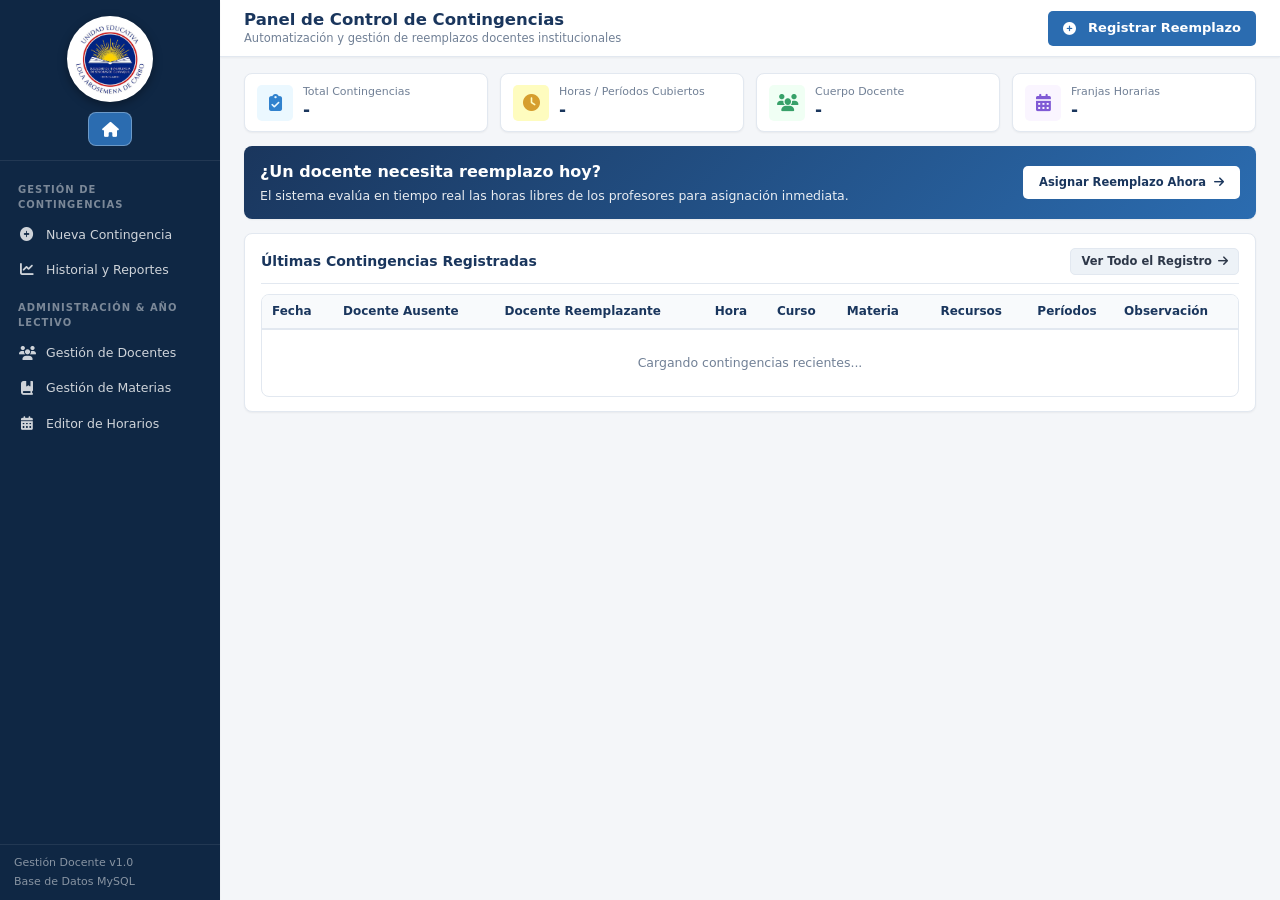
==== frontend/index.html @ 16b6eee7 "Módulo de Gestión de Contingencias docentes" ====
<!DOCTYPE html>
<html lang="es">
<head>
  <meta charset="UTF-8">
  <meta name="viewport" content="width=device-width, initial-scale=1.0">
  <title>Sistema de Contingencias Docentes | SBSG</title>
  <link rel="stylesheet" href="https://cdnjs.cloudflare.com/ajax/libs/font-awesome/6.5.1/css/all.min.css">
  <link rel="stylesheet" href="css/main.css">
  <link rel="stylesheet" href="css/layout.css">
  <link rel="stylesheet" href="css/forms.css">
  <link rel="stylesheet" href="css/tables.css">
</head>
<body>
  <div class="app-wrapper">
    <!-- Sidebar Navigation Centralizado -->
    <aside id="app-sidebar" class="sidebar"></aside>

    <!-- Main Content -->
    <main class="main-content">
      <header class="top-bar">
        <div class="page-title-group">
          <h1>Panel de Control de Contingencias</h1>
          <p>Automatización y gestión de reemplazos docentes institucionales</p>
        </div>
        <div class="top-bar-actions">
          <a href="registro.html" class="btn btn-primary">
            <i class="fa-solid fa-circle-plus" style="margin-right:6px;"></i> Registrar Reemplazo
          </a>
        </div>
      </header>

      <div class="content-container">
        <!-- KPI Metrics Grid -->
        <div class="metrics-grid">
          <div class="stat-card">
            <div class="stat-icon icon-blue"><i class="fa-solid fa-clipboard-check"></i></div>
            <div class="stat-info">
              <span class="stat-label">Total Contingencias</span>
              <span class="stat-value" id="kpi-total-contingencias">-</span>
            </div>
          </div>

          <div class="stat-card">
            <div class="stat-icon icon-gold"><i class="fa-solid fa-clock"></i></div>
            <div class="stat-info">
              <span class="stat-label">Horas / Períodos Cubiertos</span>
              <span class="stat-value" id="kpi-total-horas">-</span>
            </div>
          </div>

          <div class="stat-card">
            <div class="stat-icon icon-green"><i class="fa-solid fa-users"></i></div>
            <div class="stat-info">
              <span class="stat-label">Cuerpo Docente</span>
              <span class="stat-value" id="kpi-total-docentes">-</span>
            </div>
          </div>

          <div class="stat-card">
            <div class="stat-icon icon-purple"><i class="fa-solid fa-calendar-days"></i></div>
            <div class="stat-info">
              <span class="stat-label">Franjas Horarias</span>
              <span class="stat-value" id="kpi-total-franjas">-</span>
            </div>
          </div>
        </div>

        <!-- Quick Action Banner -->
        <div class="card" style="background: linear-gradient(135deg, #1a365d 0%, #2b6cb0 100%); color: #fff; border:none;">
          <div style="display:flex; justify-content:space-between; align-items:center; flex-wrap:wrap; gap:12px;">
            <div>
              <h2 style="font-size:16px; font-weight:700; margin-bottom:4px;">¿Un docente necesita reemplazo hoy?</h2>
              <p style="opacity:0.9; font-size:12.5px;">El sistema evalúa en tiempo real las horas libres de los profesores para asignación inmediata.</p>
            </div>
            <a href="registro.html" class="btn btn-secondary btn-sm" style="background:#fff; color:var(--primary); font-weight:700; border:none; padding:8px 16px; display:inline-flex; align-items:center; gap:8px;">
              <span>Asignar Reemplazo Ahora</span> <i class="fa-solid fa-arrow-right"></i>
            </a>
          </div>
        </div>

        <!-- Recent Contingencies Table -->
        <div class="card">
          <div class="card-header">
            <div class="card-title">Últimas Contingencias Registradas</div>
            <a href="historial.html" class="btn btn-secondary btn-sm" style="display:inline-flex; align-items:center; gap:6px;">
              <span>Ver Todo el Registro</span> <i class="fa-solid fa-arrow-right"></i>
            </a>
          </div>

          <div class="table-responsive">
            <table class="data-table">
              <thead>
                <tr>
                  <th>Fecha</th>
                  <th>Docente Ausente</th>
                  <th>Docente Reemplazante</th>
                  <th>Hora</th>
                  <th>Curso</th>
                  <th>Materia</th>
                  <th style="text-align:center;">Recursos</th>
                  <th style="text-align:center;">Períodos</th>
                  <th>Observación</th>
                </tr>
              </thead>
              <tbody id="recent-contingencias-tbody">
                <tr>
                  <td colspan="9" style="text-align:center; padding: 24px; color: var(--text-muted);">
                    Cargando contingencias recientes...
                  </td>
                </tr>
              </tbody>
            </table>
          </div>
        </div>
      </div>
    </main>
  </div>

  <script src="js/api.js"></script>
  <script src="js/app.js"></script>
  <script>
    document.addEventListener('DOMContentLoaded', async () => {
      try {
        const [status, recientes, reporte] = await Promise.all([
          API.getStatus(),
          API.getContingenciasRecientes(),
          API.getReporte()
        ]);

        document.getElementById('kpi-total-contingencias').textContent = status.totalContingencias || 0;
        document.getElementById('kpi-total-docentes').textContent = status.totalDocentes || 0;
        document.getElementById('kpi-total-franjas').textContent = status.totalFranjasHorarias || 0;
        document.getElementById('kpi-total-horas').textContent = `${Math.round(reporte.totalPeriodos || 0)} h`;

        const tbody = document.getElementById('recent-contingencias-tbody');
        tbody.innerHTML = '';

        if (!recientes || recientes.length === 0) {
          tbody.innerHTML = '<tr><td colspan="10" style="text-align:center; padding:24px;">No hay registros cargados.</td></tr>';
          return;
        }

        recientes.slice(0, 8).forEach(c => {
          const tr = document.createElement('tr');
          const isRecursosSi = c.recursos === 'SI';
          const badgeRecursos = isRecursosSi
            ? '<span class="badge badge-si">SI</span>'
            : '<span class="badge badge-no">NO</span>';

          tr.innerHTML = `
            <td class="col-fecha">${App.formatFechaConDia(c.fecha, c.diaSemana)}</td>
            <td class="col-docente col-docente-ausente">${c.docenteAusenteNombre || '-'}</td>
            <td class="col-docente col-docente-reemplazo">${c.docenteReemplazoNombre || '-'}</td>
            <td class="col-franja"><span class="badge-franja">${c.franjaHorariaEtiqueta || '-'}</span></td>
            <td class="col-curso">${c.cursoNombre || '-'}</td>
            <td class="col-materia">${c.materiaNombre || '-'}</td>
            <td style="text-align:center;">${badgeRecursos}</td>
            <td style="text-align:center; font-weight:700;">${Math.round(c.periodos || 1)} h</td>
            <td class="col-obs">${c.observacion || '-'}</td>
          `;
          tbody.appendChild(tr);
        });

      } catch (err) {
        console.error('Error cargando dashboard:', err);
      }
    });
  </script>
</body>
</html>
---- frontend/css/main.css ----
/* ==========================================================
   SISTEMA DE GESTIÓN DE CONTINGENCIAS SBSG - MAIN CSS (COMPACT)
   ========================================================== */

@import url('https://cdnjs.cloudflare.com/ajax/libs/font-awesome/6.5.1/css/all.min.css');

:root {
  --primary: #1a365d;        /* Azul institucional profundo */
  --primary-light: #2b6cb0;  /* Azul interactivo */
  --primary-dark: #0f2744;   /* Azul oscuro */
  --secondary: #d69e2e;      /* Dorado institucional */
  --secondary-light: #ecc94b;
  --accent: #319795;         /* Verde azulado */
  --accent-light: #e6fffa;
  
  --bg-main: #f4f6f9;        /* Fondo general suave */
  --bg-card: #ffffff;        /* Fondo tarjetas */
  --bg-sidebar: #0f2744;     /* Sidebar */
  --text-primary: #2d3748;   /* Texto principal */
  --text-muted: #718096;     /* Texto secundario */
  --text-light: #ffffff;     /* Texto claro */
  
  --border: #e2e8f0;         /* Bordes */
  --border-focus: #3182ce;
  
  --success: #38a169;
  --success-light: #f0fff4;
  --warning: #dd6b20;
  --warning-light: #fffaf0;
  --danger: #e53e3e;
  --danger-light: #fff5f5;
  --info: #3182ce;
  --info-light: #ebf8ff;

  --shadow-sm: 0 1px 2px rgba(0, 0, 0, 0.05);
  --shadow-md: 0 3px 6px -1px rgba(0, 0, 0, 0.08), 0 2px 4px -1px rgba(0, 0, 0, 0.04);
  --shadow-lg: 0 8px 12px -3px rgba(0, 0, 0, 0.08);
  
  --radius-sm: 5px;
  --radius-md: 8px;
  --radius-lg: 12px;
  --radius-full: 9999px;

  --font-family: system-ui, -apple-system, "Segoe UI", Roboto, Helvetica, Arial, sans-serif;
  --transition: all 0.15s ease-in-out;
}

* {
  margin: 0;
  padding: 0;
  box-sizing: border-box;
}

body {
  font-family: var(--font-family);
  background-color: var(--bg-main);
  color: var(--text-primary);
  line-height: 1.45;
  font-size: 13.5px;
  -webkit-font-smoothing: antialiased;
}

a {
  color: var(--primary-light);
  text-decoration: none;
  transition: var(--transition);
}

a:hover {
  color: var(--primary-dark);
}

/* Toast Notifications */
#toast-container {
  position: fixed;
  top: 16px;
  right: 16px;
  z-index: 9999;
  display: flex;
  flex-direction: column;
  gap: 8px;
}

.toast {
  min-width: 260px;
  max-width: 380px;
  padding: 10px 14px;
  border-radius: var(--radius-md);
  color: #fff;
  box-shadow: var(--shadow-lg);
  font-size: 12.5px;
  font-weight: 500;
  animation: slideIn 0.25s ease-out;
  display: flex;
  align-items: center;
  justify-content: space-between;
}

.toast-success { background-color: var(--success); }
.toast-error { background-color: var(--danger); }
.toast-info { background-color: var(--info); }
.toast-warning { background-color: var(--warning); color: #fff; }

@keyframes slideIn {
  from { transform: translateX(100%); opacity: 0; }
  to { transform: translateX(0); opacity: 1; }
}
---- frontend/css/layout.css ----
/* ==========================================================
   SISTEMA DE GESTIÓN DE CONTINGENCIAS SBSG - LAYOUT CSS (COMPACT & SECTIONED)
   ========================================================== */

.app-wrapper {
  display: flex;
  min-height: 100vh;
}

/* Sidebar Compact & Sectioned */
.sidebar {
  width: 220px;
  background-color: var(--bg-sidebar);
  color: var(--text-light);
  display: flex;
  flex-direction: column;
  flex-shrink: 0;
  box-shadow: var(--shadow-sm);
  position: sticky;
  top: 0;
  height: 100vh;
  z-index: 100;
  overflow-y: auto;
}

.sidebar-header {
  padding: 16px 14px 14px 14px;
  display: flex;
  flex-direction: column;
  align-items: center;
  justify-content: center;
  border-bottom: 1px solid rgba(255, 255, 255, 0.08);
}

.sidebar-logo-wrapper {
  display: flex;
  align-items: center;
  justify-content: center;
  text-decoration: none;
}

.sidebar-logo {
  width: 86px;
  height: 86px;
  border-radius: 50%;
  object-fit: cover;
  background-color: #fff;
  padding: 3px;
  box-shadow: 0 3px 10px rgba(0, 0, 0, 0.35);
  transition: transform 0.2s ease;
}

.sidebar-logo:hover {
  transform: scale(1.05);
}

.sidebar-home-bar {
  display: flex;
  justify-content: center;
  margin-top: 10px;
  width: 100%;
}

.btn-home-icon {
  display: inline-flex;
  align-items: center;
  justify-content: center;
  width: 44px;
  height: 34px;
  border-radius: var(--radius-md);
  background-color: rgba(255, 255, 255, 0.1);
  color: #ffffff;
  font-size: 15px;
  line-height: 1;
  transition: var(--transition);
  text-decoration: none;
  border: 1px solid rgba(255, 255, 255, 0.12);
}

.btn-home-icon:hover {
  background-color: var(--primary-light);
  color: #ffffff;
  transform: translateY(-1px);
}

.btn-home-icon.active {
  background-color: var(--primary-light);
  color: #ffffff;
  border-color: rgba(255, 255, 255, 0.3);
}

.sidebar-nav {
  padding: 10px 8px;
  display: flex;
  flex-direction: column;
  gap: 3px;
  flex-grow: 1;
}

.sidebar-section-title {
  font-size: 10px;
  font-weight: 700;
  color: rgba(255, 255, 255, 0.45);
  text-transform: uppercase;
  letter-spacing: 1px;
  padding: 12px 10px 4px 10px;
}

.nav-item {
  display: flex;
  align-items: center;
  gap: 10px;
  padding: 7px 10px;
  border-radius: var(--radius-sm);
  color: rgba(255, 255, 255, 0.8);
  font-weight: 500;
  font-size: 12.5px;
  transition: var(--transition);
}

.nav-item:hover {
  background-color: rgba(255, 255, 255, 0.1);
  color: #ffffff;
}

.nav-item.active {
  background-color: var(--primary-light);
  color: #ffffff;
  font-weight: 600;
}

.nav-icon {
  font-size: 13.5px;
  width: 18px;
  display: inline-flex;
  align-items: center;
  justify-content: center;
  text-align: center;
  flex-shrink: 0;
}

.sidebar-footer {
  padding: 10px 14px;
  border-top: 1px solid rgba(255, 255, 255, 0.08);
  font-size: 11px;
  color: rgba(255, 255, 255, 0.5);
  display: flex;
  flex-direction: column;
  gap: 3px;
}

/* Main Content Area */
.main-content {
  flex-grow: 1;
  display: flex;
  flex-direction: column;
  min-width: 0;
}

.top-bar {
  background-color: var(--bg-card);
  border-bottom: 1px solid var(--border);
  padding: 10px 24px;
  display: flex;
  align-items: center;
  justify-content: space-between;
  box-shadow: var(--shadow-sm);
  position: sticky;
  top: 0;
  z-index: 90;
}

.page-title-group h1 {
  font-size: 16.5px;
  font-weight: 700;
  color: var(--primary);
  line-height: 1.2;
}

.page-title-group p {
  font-size: 11.5px;
  color: var(--text-muted);
}

.top-bar-actions {
  display: flex;
  align-items: center;
  gap: 8px;
}

.content-container {
  padding: 16px 24px;
  flex-grow: 1;
  max-width: 1440px;
  width: 100%;
  margin: 0 auto;
}

/* Card Components */
.card {
  background-color: var(--bg-card);
  border: 1px solid var(--border);
  border-radius: var(--radius-md);
  box-shadow: var(--shadow-sm);
  padding: 14px 16px;
  margin-bottom: 14px;
}

.card-header {
  display: flex;
  align-items: center;
  justify-content: space-between;
  margin-bottom: 10px;
  padding-bottom: 8px;
  border-bottom: 1px solid var(--border);
}

.card-title {
  font-size: 14px;
  font-weight: 600;
  color: var(--primary);
}

/* Metrics Grid Compact */
.metrics-grid {
  display: grid;
  grid-template-columns: repeat(auto-fit, minmax(170px, 1fr));
  gap: 12px;
  margin-bottom: 14px;
}

.stat-card {
  background-color: var(--bg-card);
  border: 1px solid var(--border);
  border-radius: var(--radius-md);
  padding: 10px 12px;
  box-shadow: var(--shadow-sm);
  display: flex;
  align-items: center;
  gap: 10px;
  transition: var(--transition);
}

.stat-card:hover {
  transform: translateY(-1px);
  box-shadow: var(--shadow-md);
}

.stat-icon {
  width: 36px;
  height: 36px;
  border-radius: var(--radius-sm);
  display: flex;
  align-items: center;
  justify-content: center;
  font-size: 17px;
  flex-shrink: 0;
}

.icon-blue { background-color: #ebf8ff; color: #3182ce; }
.icon-gold { background-color: #fefcbf; color: #d69e2e; }
.icon-green { background-color: #f0fff4; color: #38a169; }
.icon-purple { background-color: #faf5ff; color: #805ad5; }

.stat-info {
  display: flex;
  flex-direction: column;
}

.stat-label {
  font-size: 11px;
  color: var(--text-muted);
  font-weight: 500;
}

.stat-value {
  font-size: 17px;
  font-weight: 700;
  color: var(--primary);
  line-height: 1.2;
}

/* Modal Window */
.modal-backdrop {
  position: fixed;
  top: 0;
  left: 0;
  width: 100%;
  height: 100%;
  background: rgba(0, 0, 0, 0.45);
  display: none;
  align-items: center;
  justify-content: center;
  z-index: 1000;
  backdrop-filter: blur(2px);
}

.modal-content {
  background: #fff;
  border-radius: var(--radius-md);
  max-width: 500px;
  width: 90%;
  box-shadow: var(--shadow-lg);
  overflow: hidden;
  animation: modalFadeIn 0.2s ease-out;
}

.modal-header {
  padding: 12px 16px;
  background: var(--bg-main);
  border-bottom: 1px solid var(--border);
  display: flex;
  justify-content: space-between;
  align-items: center;
}

.modal-title {
  font-size: 14px;
  font-weight: 700;
  color: var(--primary);
}

.modal-body {
  padding: 16px;
}

.modal-footer {
  padding: 10px 16px;
  background: var(--bg-main);
  border-top: 1px solid var(--border);
  display: flex;
  justify-content: flex-end;
  gap: 8px;
}

@keyframes modalFadeIn {
  from { opacity: 0; transform: scale(0.96); }
  to { opacity: 1; transform: scale(1); }
}

/* Interactive Schedule Grid Slot */
.slot-cell {
  cursor: pointer;
  user-select: none;
  transition: var(--transition);
  padding: 6px 4px;
  text-align: center;
  border-radius: var(--radius-sm);
}

.slot-cell:hover {
  filter: brightness(0.95);
}

.slot-cell.is-free {
  background-color: var(--accent-light);
  color: var(--accent);
  font-weight: 700;
  border: 1px solid #b2f5ea;
}

.slot-cell.is-busy {
  background-color: #f7fafc;
  color: #a0aec0;
  border: 1px dashed var(--border);
  font-size: 11px;
}

/* Responsive */
@media (max-width: 900px) {
  .app-wrapper {
    flex-direction: column;
  }
  .sidebar {
    width: 100%;
    height: auto;
    position: relative;
  }
  .content-container {
    padding: 12px;
  }
  .top-bar {
    padding: 10px 14px;
  }
}
---- frontend/css/forms.css ----
/* ==========================================================
   SISTEMA DE GESTIÓN DE CONTINGENCIAS SBSG - FORMS CSS (COMPACT)
   ========================================================== */

.form-grid {
  display: grid;
  grid-template-columns: repeat(auto-fit, minmax(220px, 1fr));
  gap: 12px;
}

.form-group {
  display: flex;
  flex-direction: column;
  gap: 4px;
}

.form-group.full-width {
  grid-column: 1 / -1;
}

.form-label {
  font-size: 12px;
  font-weight: 600;
  color: var(--text-primary);
  display: flex;
  align-items: center;
  gap: 4px;
}

.form-label .required {
  color: var(--danger);
}

.form-control {
  width: 100%;
  padding: 7px 10px;
  font-size: 13px;
  font-family: inherit;
  border: 1px solid var(--border);
  border-radius: var(--radius-sm);
  background-color: #fff;
  color: var(--text-primary);
  transition: var(--transition);
  outline: none;
}

.form-control:focus {
  border-color: var(--border-focus);
  box-shadow: 0 0 0 2px rgba(49, 130, 206, 0.15);
}

.form-control:disabled, .form-control[readonly] {
  background-color: #edf2f7;
  cursor: not-allowed;
}

textarea.form-control {
  min-height: 60px;
  resize: vertical;
}

/* Radio / Toggle Group */
.radio-group {
  display: flex;
  gap: 14px;
  align-items: center;
  margin-top: 2px;
}

.radio-label {
  display: flex;
  align-items: center;
  gap: 6px;
  font-size: 13px;
  font-weight: 500;
  cursor: pointer;
}

/* Buttons Compact */
.btn {
  display: inline-flex;
  align-items: center;
  justify-content: center;
  gap: 6px;
  padding: 7px 14px;
  font-size: 13px;
  font-weight: 600;
  border-radius: var(--radius-sm);
  border: 1px solid transparent;
  cursor: pointer;
  transition: var(--transition);
  text-decoration: none;
}

.btn-primary {
  background-color: var(--primary-light);
  color: #ffffff;
}

.btn-primary:hover {
  background-color: var(--primary);
  box-shadow: var(--shadow-sm);
}

.btn-secondary {
  background-color: #edf2f7;
  color: var(--text-primary);
  border-color: var(--border);
}

.btn-secondary:hover {
  background-color: #e2e8f0;
}

.btn-success {
  background-color: var(--success);
  color: #ffffff;
}

.btn-success:hover {
  background-color: #2f855a;
}

.btn-danger {
  background-color: var(--danger);
  color: #ffffff;
}

.btn-danger:hover {
  background-color: #c53030;
}

.btn-sm {
  padding: 4px 10px;
  font-size: 11.5px;
}

.btn-lg {
  padding: 9px 18px;
  font-size: 13.5px;
}

/* Candidate Replacement Cards List Compact */
.candidates-container {
  margin-top: 12px;
  border: 1px solid var(--border);
  border-radius: var(--radius-md);
  background-color: #f8fafc;
  padding: 12px;
}

.candidates-header {
  display: flex;
  align-items: center;
  justify-content: space-between;
  margin-bottom: 8px;
  font-size: 13px;
  font-weight: 600;
  color: var(--primary);
}

.candidates-list {
  display: flex;
  flex-direction: column;
  gap: 6px;
  max-height: 360px;
  overflow-y: auto;
  padding-right: 4px;
}

/* ==========================================================
   CANDIDATE CARDS & LISTADO MULTI-HORA (SIMETRÍA & CUADRATURA PERFECTA)
   ========================================================== */

/* Tarjetas de Clases (Lado Izquierdo) */
.clase-item-card {
  border: 1.5px solid var(--border);
  border-radius: var(--radius-sm);
  padding: 8px 12px;
  margin-bottom: 6px;
  background-color: #ffffff;
  display: grid;
  grid-template-columns: 20px 110px 1fr 180px;
  align-items: center;
  gap: 10px;
  min-height: 52px;
  box-sizing: border-box;
  transition: var(--transition);
  cursor: pointer;
}

.clase-item-card:hover {
  border-color: #cbd5e1;
  background-color: #f8fafc;
}

.clase-item-card.is-active {
  border-color: var(--primary-light) !important;
  background-color: #eff6ff !important;
  box-shadow: 0 0 0 2px rgba(43, 108, 176, 0.25);
}

.clase-item-card.is-assigned {
  border-left: 4px solid var(--success) !important;
}

.clase-item-card.is-unassigned {
  border-left: 4px solid var(--warning) !important;
}

.clase-item-card.is-unchecked {
  opacity: 0.45;
  background-color: #f8fafc;
  border-left: 4px solid #cbd5e1 !important;
}

.clase-chk-col {
  display: flex;
  align-items: center;
  justify-content: center;
}

.clase-time-box {
  background-color: #f1f5f9;
  border: 1px solid #e2e8f0;
  border-radius: var(--radius-sm);
  padding: 3px 6px;
  text-align: center;
  display: flex;
  flex-direction: column;
  justify-content: center;
  width: 110px;
  box-sizing: border-box;
}

.clase-time-num {
  font-weight: 800;
  font-size: 11px;
  color: var(--primary);
  white-space: nowrap;
}

.clase-time-hour {
  font-size: 10px;
  color: var(--text-muted);
  white-space: nowrap;
}

.clase-details {
  display: flex;
  flex-direction: column;
  gap: 2px;
  min-width: 0;
  overflow: hidden;
}

.clase-materia-title {
  font-size: 12.5px;
  font-weight: 700;
  color: var(--primary);
  white-space: nowrap;
  overflow: hidden;
  text-overflow: ellipsis;
}

.clase-curso-sub {
  font-size: 11px;
  color: var(--text-muted);
  display: flex;
  align-items: center;
  gap: 5px;
  white-space: nowrap;
  overflow: hidden;
}

.clase-right-action {
  display: flex;
  align-items: center;
  justify-content: flex-end;
  min-width: 180px;
}

.reemplazo-assigned-tag {
  background-color: #f0fdf4;
  border: 1px solid #bbf7d0;
  color: #166534;
  padding: 4px 8px;
  border-radius: var(--radius-sm);
  font-size: 11.5px;
  font-weight: 700;
  display: inline-flex;
  align-items: center;
  justify-content: space-between;
  gap: 6px;
  width: 100%;
  box-sizing: border-box;
}

.reemplazo-assigned-name {
  white-space: nowrap;
  overflow: hidden;
  text-overflow: ellipsis;
  flex-grow: 1;
}

.reemplazo-pending-tag {
  background-color: #fffbeb;
  border: 1px dashed #fcd34d;
  color: #b45309;
  padding: 4px 8px;
  border-radius: var(--radius-sm);
  font-size: 11.5px;
  font-weight: 600;
  display: inline-flex;
  align-items: center;
  justify-content: center;
  gap: 6px;
  width: 100%;
  box-sizing: border-box;
}

/* Tarjetas de Docentes Candidatos (Lado Derecho) */
.candidate-card {
  border: 1.5px solid var(--border);
  border-radius: var(--radius-sm);
  padding: 8px 12px;
  margin-bottom: 6px;
  background-color: #ffffff;
  display: grid;
  grid-template-columns: 1fr 88px;
  align-items: center;
  gap: 8px;
  min-height: 52px;
  box-sizing: border-box;
  transition: var(--transition);
  cursor: pointer;
}

.candidate-card:hover {
  border-color: var(--primary-light);
  box-shadow: var(--shadow-sm);
}

.candidate-card.selected {
  border-color: var(--primary-light);
  background-color: #eff6ff;
  box-shadow: 0 0 0 1.5px var(--primary-light);
}

.candidate-card.disabled {
  opacity: 0.5;
  background-color: #edf2f7;
  cursor: not-allowed;
}

.candidate-main {
  display: flex;
  flex-direction: column;
  gap: 3px;
  min-width: 0;
  overflow: hidden;
}

.candidate-name {
  font-size: 12px;
  font-weight: 700;
  color: var(--text-primary);
  white-space: nowrap;
  overflow: hidden;
  text-overflow: ellipsis;
}

.candidate-badge-group {
  display: flex;
  align-items: center;
  gap: 4px;
  flex-wrap: nowrap;
  overflow: hidden;
}

.badge {
  display: inline-flex;
  align-items: center;
  padding: 1.5px 6px;
  border-radius: var(--radius-full);
  font-size: 9.5px;
  font-weight: 600;
  white-space: nowrap;
}

.badge-available {
  background-color: var(--success-light);
  color: var(--success);
  border: 1px solid #c6f6d5;
}

.badge-busy {
  background-color: var(--danger-light);
  color: var(--danger);
  border: 1px solid #fed7d7;
}

.badge-class {
  background-color: #edf2f7;
  color: var(--text-muted);
  border: 1px solid var(--border);
}

.badge-workload {
  background-color: #fefcbf;
  color: #b7791f;
  font-size: 9.5px;
}

.btn-select-candidate {
  padding: 5px 8px;
  font-size: 11.5px;
  font-weight: 600;
  border-radius: var(--radius-sm);
  background-color: var(--primary-light);
  color: #fff;
  border: none;
  cursor: pointer;
  transition: var(--transition);
  width: 100%;
  text-align: center;
  white-space: nowrap;
}

.btn-select-candidate:hover {
  background-color: var(--primary);
}

.candidate-card.selected .btn-select-candidate {
  background-color: var(--success);
}
---- frontend/css/tables.css ----
/* ==========================================================
   SISTEMA DE GESTIÓN DE CONTINGENCIAS SBSG - TABLES CSS (COMPACT)
   ========================================================== */

.table-responsive {
  width: 100%;
  overflow-x: auto;
  border-radius: var(--radius-md);
  border: 1px solid var(--border);
  background-color: #fff;
}

.data-table {
  width: 100%;
  border-collapse: collapse;
  text-align: left;
  font-size: 12.5px;
}

.data-table th {
  background-color: #f8fafc;
  color: var(--primary);
  font-weight: 700;
  padding: 8px 10px;
  border-bottom: 2px solid var(--border);
  white-space: nowrap;
  font-size: 12px;
}

.data-table td {
  padding: 8px 10px;
  border-bottom: 1px solid var(--border);
  color: var(--text-primary);
  vertical-align: middle;
}

.data-table tbody tr:hover {
  background-color: #f7fafc;
}

.data-table tbody tr:last-child td {
  border-bottom: none;
}

/* Specific Column Styles for Standard 2-Line Teacher Names and Crisp Time Slots */
.col-fecha {
  white-space: nowrap;
  min-width: 95px;
}

.col-docente {
  min-width: 170px;
  max-width: 220px;
  font-size: 12px;
  line-height: 1.3;
  font-weight: 600;
  word-break: normal;
}

.col-docente-ausente {
  color: var(--danger);
}

.col-docente-reemplazo {
  color: var(--success);
}

.col-franja {
  text-align: center;
  white-space: nowrap;
  min-width: 110px;
}

.badge-franja {
  display: inline-block;
  padding: 3px 8px;
  border-radius: var(--radius-sm);
  background-color: #edf2f7;
  color: var(--primary);
  border: 1px solid #e2e8f0;
  font-size: 11.5px;
  font-weight: 600;
  letter-spacing: 0.2px;
  white-space: nowrap;
  line-height: 1.2;
}

.col-curso {
  white-space: nowrap;
  font-size: 12px;
}

.col-materia {
  min-width: 130px;
  max-width: 180px;
  font-size: 12px;
  line-height: 1.25;
}

.col-obs {
  max-width: 220px;
  font-size: 11.5px;
  color: var(--text-primary);
  line-height: 1.25;
}

/* Filter Bar Compact */
.filter-bar {
  display: flex;
  flex-wrap: wrap;
  gap: 10px;
  align-items: flex-end;
  margin-bottom: 14px;
  background-color: #f8fafc;
  padding: 10px 14px;
  border-radius: var(--radius-md);
  border: 1px solid var(--border);
}

.filter-item {
  display: flex;
  flex-direction: column;
  gap: 3px;
  min-width: 140px;
  flex-grow: 1;
}

.filter-item label {
  font-size: 11px;
  font-weight: 600;
  color: var(--text-muted);
}

/* Pagination Compact */
.pagination-container {
  display: flex;
  align-items: center;
  justify-content: space-between;
  padding: 10px 14px;
  border-top: 1px solid var(--border);
  background-color: #fff;
}

.pagination-info {
  font-size: 12px;
  color: var(--text-muted);
}

.pagination-buttons {
  display: flex;
  gap: 4px;
}

.page-btn {
  padding: 4px 10px;
  font-size: 12px;
  border: 1px solid var(--border);
  background-color: #fff;
  border-radius: var(--radius-sm);
  cursor: pointer;
  transition: var(--transition);
}

.page-btn:hover:not(:disabled) {
  background-color: #edf2f7;
  border-color: #cbd5e0;
}

.page-btn.active {
  background-color: var(--primary-light);
  color: #fff;
  border-color: var(--primary-light);
}

.page-btn:disabled {
  opacity: 0.5;
  cursor: not-allowed;
}

/* Table Badges Compact */
.badge-si {
  background-color: var(--success-light);
  color: var(--success);
  font-weight: 700;
}

.badge-no {
  background-color: #edf2f7;
  color: var(--text-muted);
  font-weight: 600;
}

.badge-periodos {
  background-color: #ebf8ff;
  color: #2b6cb0;
  font-weight: 700;
}

/* Action Icons */
.btn-icon {
  background: none;
  border: none;
  font-size: 14px;
  cursor: pointer;
  padding: 4px;
  border-radius: var(--radius-sm);
  transition: var(--transition);
  color: var(--text-muted);
}

.btn-icon:hover {
  color: var(--danger);
  background-color: var(--danger-light);
}

/* Schedule Matrix Table & Cells - Equal Size and Alignment */
.schedule-matrix-table {
  table-layout: fixed;
  width: 100%;
  min-width: 820px;
}

.schedule-matrix-table th,
.schedule-matrix-table td {
  padding: 4px;
  vertical-align: middle;
  box-sizing: border-box;
}

.schedule-matrix-table th:first-child,
.schedule-matrix-table td:first-child {
  width: 135px;
  min-width: 135px;
  max-width: 135px;
  text-align: center;
}

.schedule-matrix-table th:not(:first-child),
.schedule-matrix-table td:not(:first-child) {
  width: calc((100% - 135px) / 5);
  min-width: 125px;
}

.badge-franja-card {
  display: flex;
  flex-direction: column;
  align-items: center;
  justify-content: center;
  padding: 6px 4px;
  height: 68px;
  background-color: #f1f5f9;
  border: 1.5px solid #cbd5e1;
  border-radius: 6px;
  box-sizing: border-box;
  width: 100%;
}

.franja-hora-num {
  font-weight: 700;
  font-size: 11.5px;
  color: var(--primary);
  margin-bottom: 2px;
}

.franja-hora-time {
  font-size: 10.5px;
  color: #64748b;
  font-weight: 600;
}

.slot-cell {
  display: flex;
  flex-direction: column;
  align-items: center;
  justify-content: space-between;
  padding: 6px 8px;
  height: 68px;
  min-height: 68px;
  max-height: 68px;
  box-sizing: border-box;
  border-radius: 6px;
  cursor: pointer;
  transition: all 0.15s ease;
  font-size: 11.5px;
  text-align: center;
  line-height: 1.2;
  overflow: hidden;
  width: 100%;
}

.slot-cell:hover {
  transform: translateY(-1px);
  box-shadow: 0 2px 6px rgba(0,0,0,0.12);
  filter: brightness(0.97);
}

.slot-cell.is-free {
  background-color: #f0fdf4;
  border: 1.5px solid #86efac;
  color: #166534;
}

.slot-cell.is-class {
  background-color: #eff6ff;
  border: 1.5px solid #93c5fd;
  color: #1e40af;
}

.slot-cell.is-busy {
  background-color: #f8fafc;
  border: 1.5px solid #cbd5e1;
  color: #475569;
}

.slot-header-content {
  display: flex;
  flex-direction: column;
  align-items: center;
  justify-content: center;
  flex: 1;
  width: 100%;
  overflow: hidden;
  padding: 1px 0;
}

.slot-title {
  font-weight: 700;
  font-size: 11px;
  line-height: 1.15;
  text-align: center;
  max-width: 100%;
  display: -webkit-box;
  -webkit-line-clamp: 2;
  -webkit-box-orient: vertical;
  overflow: hidden;
  word-break: normal;
  overflow-wrap: break-word;
}

.slot-sub {
  font-size: 10.5px;
  color: #475569;
  white-space: nowrap;
  overflow: hidden;
  text-overflow: ellipsis;
  max-width: 100%;
  margin-top: 1px;
}

.slot-badge-free,
.slot-badge-class {
  display: inline-block;
  font-size: 9.5px;
  font-weight: 700;
  padding: 2px 7px;
  border-radius: 4px;
  white-space: nowrap;
  letter-spacing: 0.3px;
  margin-top: auto;
}

.slot-badge-free {
  background: #16a34a;
  color: #fff;
}

.slot-badge-class {
  background: #2563eb;
  color: #fff;
}
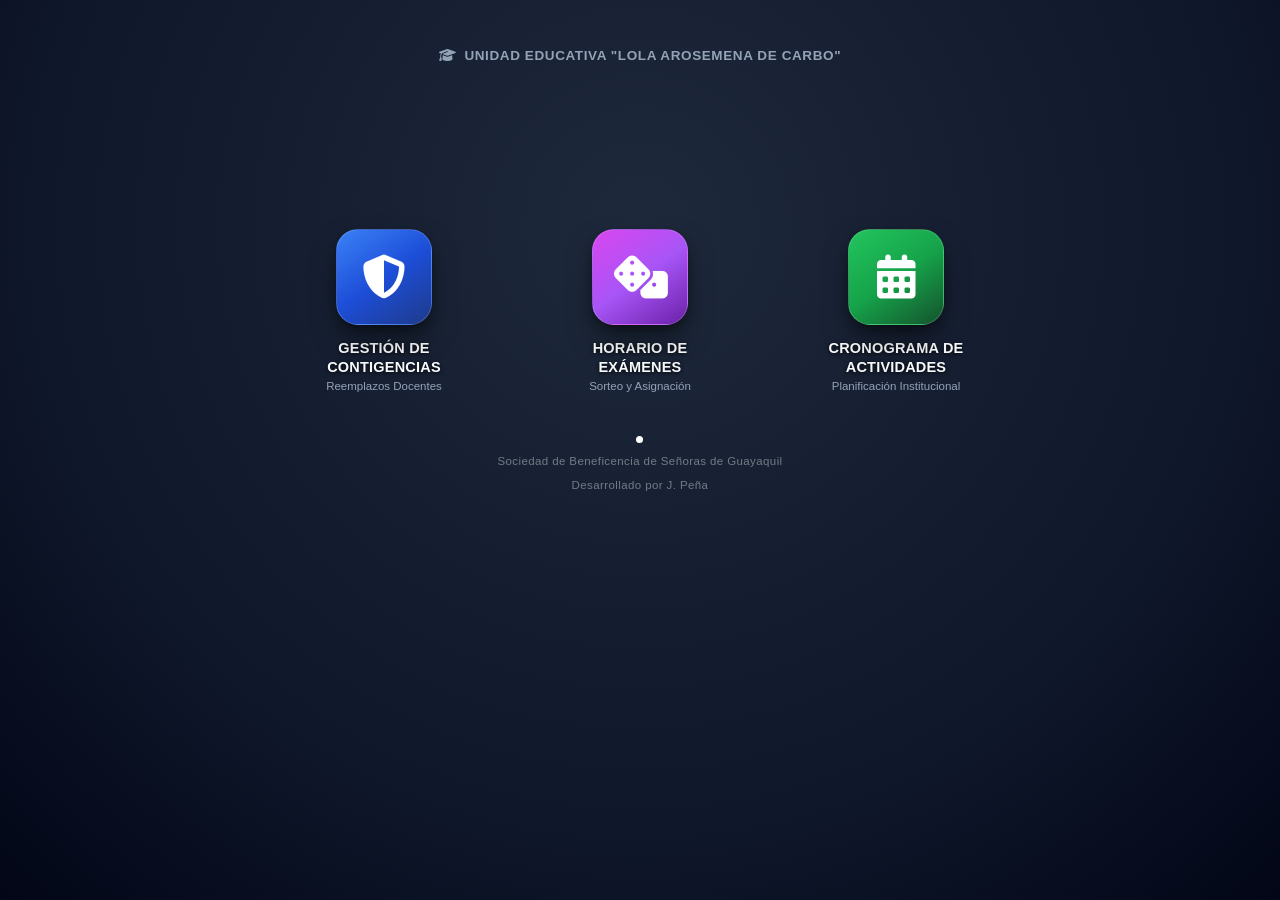
==== commit 24c449cf: "En esta version se actualizó el index y se inició con el desarrollo de la segunda app (Gestión de ho" ====
--- a/frontend/index.html
+++ b/frontend/index.html
@@ -3,166 +3,307 @@
 <head>
   <meta charset="UTF-8">
   <meta name="viewport" content="width=device-width, initial-scale=1.0">
-  <title>Sistema de Contingencias Docentes | SBSG</title>
+  <title>Panel de Aplicaciones | SBSG</title>
   <link rel="stylesheet" href="https://cdnjs.cloudflare.com/ajax/libs/font-awesome/6.5.1/css/all.min.css">
-  <link rel="stylesheet" href="css/main.css">
-  <link rel="stylesheet" href="css/layout.css">
-  <link rel="stylesheet" href="css/forms.css">
-  <link rel="stylesheet" href="css/tables.css">
+  <style>
+    * {
+      box-sizing: border-box;
+      margin: 0;
+      padding: 0;
+      font-family: -apple-system, BlinkMacSystemFont, "Segoe UI", Roboto, Helvetica, Arial, sans-serif;
+    }
+
+    body {
+      min-height: 100vh;
+      width: 100vw;
+      overflow-x: hidden;
+      background: radial-gradient(circle at 50% 25%, #1e293b 0%, #0f172a 65%, #020617 100%);
+      background-size: cover;
+      background-position: center;
+      display: flex;
+      flex-direction: column;
+      align-items: center;
+      justify-content: space-between;
+      padding: 36px 20px 28px 20px;
+      color: #ffffff;
+      user-select: none;
+    }
+
+    /* Top Search Bar & Title */
+    .top-search-section {
+      width: 100%;
+      display: flex;
+      flex-direction: column;
+      align-items: center;
+      gap: 14px;
+      margin-top: 12px;
+    }
+
+    .school-title-badge {
+      display: inline-flex;
+      align-items: center;
+      gap: 8px;
+      font-size: 13.5px;
+      font-weight: 600;
+      color: #94a3b8;
+      letter-spacing: 0.6px;
+      text-transform: uppercase;
+    }
+
+    .search-box-wrapper {
+      position: relative;
+      width: 100%;
+      max-width: 320px;
+    }
+
+    .search-box-wrapper i {
+      position: absolute;
+      left: 14px;
+      top: 50%;
+      transform: translateY(-50%);
+      color: rgba(255, 255, 255, 0.45);
+      font-size: 13px;
+      pointer-events: none;
+    }
+
+    .search-input {
+      width: 100%;
+      padding: 8px 14px 8px 36px;
+      background: rgba(255, 255, 255, 0.12);
+      border: 1px solid rgba(255, 255, 255, 0.18);
+      border-radius: 20px;
+      color: #ffffff;
+      font-size: 13.5px;
+      outline: none;
+      backdrop-filter: blur(16px);
+      transition: all 0.2s ease;
+      text-align: left;
+    }
+
+    .search-input::placeholder {
+      color: rgba(255, 255, 255, 0.5);
+    }
+
+    .search-input:focus {
+      background: rgba(255, 255, 255, 0.2);
+      border-color: rgba(255, 255, 255, 0.45);
+      box-shadow: 0 0 0 3px rgba(255, 255, 255, 0.1);
+    }
+
+    /* Launchpad App Grid - 3 Apps */
+    .launchpad-container {
+      width: 100%;
+      max-width: 800px;
+      display: flex;
+      align-items: center;
+      justify-content: center;
+      margin: auto 0;
+      padding: 30px 0;
+    }
+
+    .apps-grid {
+      display: grid;
+      grid-template-columns: repeat(3, 1fr);
+      gap: 56px 48px;
+      width: 100%;
+      max-width: 720px;
+      justify-items: center;
+    }
+
+    @media (max-width: 680px) {
+      .apps-grid {
+        grid-template-columns: 1fr;
+        gap: 32px;
+      }
+    }
+
+    .app-item {
+      display: flex;
+      flex-direction: column;
+      align-items: center;
+      text-decoration: none;
+      color: #ffffff;
+      cursor: pointer;
+      transition: transform 0.22s cubic-bezier(0.34, 1.56, 0.64, 1), opacity 0.2s ease;
+      width: 170px;
+      text-align: center;
+    }
+
+    .app-item:hover {
+      transform: scale(1.09);
+    }
+
+    .app-item:active {
+      transform: scale(0.96);
+    }
+
+    .app-icon {
+      width: 96px;
+      height: 96px;
+      border-radius: 22px;
+      display: flex;
+      align-items: center;
+      justify-content: center;
+      font-size: 44px;
+      margin-bottom: 14px;
+      box-shadow: 0 14px 28px -4px rgba(0, 0, 0, 0.5), 0 4px 10px -2px rgba(0, 0, 0, 0.35);
+      position: relative;
+      border: 1px solid rgba(255, 255, 255, 0.16);
+      transition: box-shadow 0.2s ease;
+    }
+
+    .app-item:hover .app-icon {
+      box-shadow: 0 18px 36px -4px rgba(0, 0, 0, 0.65), 0 0 24px rgba(255, 255, 255, 0.25);
+    }
+
+    /* Icon Gradients */
+    .icon-contingencias {
+      background: linear-gradient(145deg, #3b82f6 0%, #1d4ed8 50%, #1e3a8a 100%);
+      color: #ffffff;
+    }
+
+    .icon-examenes {
+      background: linear-gradient(145deg, #d946ef 0%, #a855f7 50%, #6b21a8 100%);
+      color: #ffffff;
+    }
+
+    .icon-cronograma {
+      background: linear-gradient(145deg, #22c55e 0%, #16a34a 50%, #14532d 100%);
+      color: #ffffff;
+    }
+
+    .app-title {
+      font-size: 14.5px;
+      font-weight: 600;
+      color: #f8fafc;
+      text-shadow: 0 1px 4px rgba(0, 0, 0, 0.85);
+      letter-spacing: 0.2px;
+      line-height: 1.3;
+    }
+
+    .app-subtitle {
+      font-size: 11.5px;
+      color: #94a3b8;
+      margin-top: 3px;
+    }
+
+    /* Footer & Page Dots */
+    .launchpad-footer {
+      display: flex;
+      flex-direction: column;
+      align-items: center;
+      gap: 12px;
+    }
+
+    .page-dots {
+      display: flex;
+      gap: 8px;
+    }
+
+    .dot {
+      width: 7px;
+      height: 7px;
+      border-radius: 50%;
+      background: rgba(255, 255, 255, 0.25);
+    }
+
+    .dot.active {
+      background: #ffffff;
+    }
+
+    .footer-text {
+      font-size: 11.5px;
+      color: rgba(255, 255, 255, 0.4);
+      letter-spacing: 0.4px;
+    }
+  </style>
 </head>
 <body>
-  <div class="app-wrapper">
-    <!-- Sidebar Navigation Centralizado -->
-    <aside id="app-sidebar" class="sidebar"></aside>
-
-    <!-- Main Content -->
-    <main class="main-content">
-      <header class="top-bar">
-        <div class="page-title-group">
-          <h1>Panel de Control de Contingencias</h1>
-          <p>Automatización y gestión de reemplazos docentes institucionales</p>
+
+  <!-- Top Search Bar & Branding -->
+  <div class="top-search-section">
+    <div class="school-title-badge">
+      <i class="fa-solid fa-graduation-cap"></i> UNIDAD EDUCATIVA "LOLA AROSEMENA DE CARBO"
+    </div>
+  <br>
+  <br>
+  <br>
+  <br>
+  <br>
+  <br>
+  <!-- Launchpad App Grid (Only 3 Apps) -->
+  <main class="launchpad-container">
+    <div class="apps-grid" id="apps-grid">
+      
+      <!-- App 1: Generador de Contingencias -->
+      <a href="contingencias_dashboard.html" class="app-item" data-name="contingencias reemplazos ausencias profesores">
+        <div class="app-icon icon-contingencias">
+          <i class="fa-solid fa-shield-halved"></i>
         </div>
-        <div class="top-bar-actions">
-          <a href="registro.html" class="btn btn-primary">
-            <i class="fa-solid fa-circle-plus" style="margin-right:6px;"></i> Registrar Reemplazo
-          </a>
+        <div class="app-title">GESTIÓN DE CONTIGENCIAS</div>
+        <div class="app-subtitle">Reemplazos Docentes</div>
+      </a>
+
+      <!-- App 2: Horarios de Exámenes -->
+      <a href="examenes.html" class="app-item" data-name="examenes evaluaciones pruebas sorteo horarios cursos">
+        <div class="app-icon icon-examenes">
+          <i class="fa-solid fa-dice"></i>
         </div>
-      </header>
-
-      <div class="content-container">
-        <!-- KPI Metrics Grid -->
-        <div class="metrics-grid">
-          <div class="stat-card">
-            <div class="stat-icon icon-blue"><i class="fa-solid fa-clipboard-check"></i></div>
-            <div class="stat-info">
-              <span class="stat-label">Total Contingencias</span>
-              <span class="stat-value" id="kpi-total-contingencias">-</span>
-            </div>
-          </div>
-
-          <div class="stat-card">
-            <div class="stat-icon icon-gold"><i class="fa-solid fa-clock"></i></div>
-            <div class="stat-info">
-              <span class="stat-label">Horas / Períodos Cubiertos</span>
-              <span class="stat-value" id="kpi-total-horas">-</span>
-            </div>
-          </div>
-
-          <div class="stat-card">
-            <div class="stat-icon icon-green"><i class="fa-solid fa-users"></i></div>
-            <div class="stat-info">
-              <span class="stat-label">Cuerpo Docente</span>
-              <span class="stat-value" id="kpi-total-docentes">-</span>
-            </div>
-          </div>
-
-          <div class="stat-card">
-            <div class="stat-icon icon-purple"><i class="fa-solid fa-calendar-days"></i></div>
-            <div class="stat-info">
-              <span class="stat-label">Franjas Horarias</span>
-              <span class="stat-value" id="kpi-total-franjas">-</span>
-            </div>
-          </div>
+        <div class="app-title">HORARIO DE EXÁMENES</div>
+        <div class="app-subtitle">Sorteo y Asignación</div>
+      </a>
+
+      <!-- App 3: Cronograma de Actividades -->
+      <a href="cronograma.html" class="app-item" data-name="cronograma calendario actividades eventos fechas">
+        <div class="app-icon icon-cronograma">
+          <i class="fa-solid fa-calendar-days"></i>
         </div>
-
-        <!-- Quick Action Banner -->
-        <div class="card" style="background: linear-gradient(135deg, #1a365d 0%, #2b6cb0 100%); color: #fff; border:none;">
-          <div style="display:flex; justify-content:space-between; align-items:center; flex-wrap:wrap; gap:12px;">
-            <div>
-              <h2 style="font-size:16px; font-weight:700; margin-bottom:4px;">¿Un docente necesita reemplazo hoy?</h2>
-              <p style="opacity:0.9; font-size:12.5px;">El sistema evalúa en tiempo real las horas libres de los profesores para asignación inmediata.</p>
-            </div>
-            <a href="registro.html" class="btn btn-secondary btn-sm" style="background:#fff; color:var(--primary); font-weight:700; border:none; padding:8px 16px; display:inline-flex; align-items:center; gap:8px;">
-              <span>Asignar Reemplazo Ahora</span> <i class="fa-solid fa-arrow-right"></i>
-            </a>
-          </div>
-        </div>
-
-        <!-- Recent Contingencies Table -->
-        <div class="card">
-          <div class="card-header">
-            <div class="card-title">Últimas Contingencias Registradas</div>
-            <a href="historial.html" class="btn btn-secondary btn-sm" style="display:inline-flex; align-items:center; gap:6px;">
-              <span>Ver Todo el Registro</span> <i class="fa-solid fa-arrow-right"></i>
-            </a>
-          </div>
-
-          <div class="table-responsive">
-            <table class="data-table">
-              <thead>
-                <tr>
-                  <th>Fecha</th>
-                  <th>Docente Ausente</th>
-                  <th>Docente Reemplazante</th>
-                  <th>Hora</th>
-                  <th>Curso</th>
-                  <th>Materia</th>
-                  <th style="text-align:center;">Recursos</th>
-                  <th style="text-align:center;">Períodos</th>
-                  <th>Observación</th>
-                </tr>
-              </thead>
-              <tbody id="recent-contingencias-tbody">
-                <tr>
-                  <td colspan="9" style="text-align:center; padding: 24px; color: var(--text-muted);">
-                    Cargando contingencias recientes...
-                  </td>
-                </tr>
-              </tbody>
-            </table>
-          </div>
-        </div>
-      </div>
-    </main>
-  </div>
-
-  <script src="js/api.js"></script>
-  <script src="js/app.js"></script>
+        <div class="app-title">CRONOGRAMA DE ACTIVIDADES</div>
+        <div class="app-subtitle">Planificación Institucional</div>
+      </a>
+
+    </div>
+  </main>
+
+  <!-- Launchpad Footer -->
+  <footer class="launchpad-footer">
+    <div class="page-dots">
+      <div class="dot active"></div>
+    </div>
+    <div class="footer-text">
+      Sociedad de Beneficencia de Señoras de Guayaquil
+    </div>
+    <div class="footer-text">
+      Desarrollado por J. Peña
+    </div>
+  </footer>
+
   <script>
-    document.addEventListener('DOMContentLoaded', async () => {
-      try {
-        const [status, recientes, reporte] = await Promise.all([
-          API.getStatus(),
-          API.getContingenciasRecientes(),
-          API.getReporte()
-        ]);
-
-        document.getElementById('kpi-total-contingencias').textContent = status.totalContingencias || 0;
-        document.getElementById('kpi-total-docentes').textContent = status.totalDocentes || 0;
-        document.getElementById('kpi-total-franjas').textContent = status.totalFranjasHorarias || 0;
-        document.getElementById('kpi-total-horas').textContent = `${Math.round(reporte.totalPeriodos || 0)} h`;
-
-        const tbody = document.getElementById('recent-contingencias-tbody');
-        tbody.innerHTML = '';
-
-        if (!recientes || recientes.length === 0) {
-          tbody.innerHTML = '<tr><td colspan="10" style="text-align:center; padding:24px;">No hay registros cargados.</td></tr>';
-          return;
+    // Live Search Filter
+    const searchInput = document.getElementById('app-search');
+    const appItems = document.querySelectorAll('.app-item');
+
+    searchInput.addEventListener('input', (e) => {
+      const q = e.target.value.toLowerCase().trim();
+      appItems.forEach(item => {
+        const name = (item.dataset.name || '') + ' ' + item.querySelector('.app-title').textContent.toLowerCase();
+        if (name.includes(q)) {
+          item.style.display = 'flex';
+          item.style.opacity = '1';
+        } else {
+          item.style.display = 'none';
+          item.style.opacity = '0';
         }
-
-        recientes.slice(0, 8).forEach(c => {
-          const tr = document.createElement('tr');
-          const isRecursosSi = c.recursos === 'SI';
-          const badgeRecursos = isRecursosSi
-            ? '<span class="badge badge-si">SI</span>'
-            : '<span class="badge badge-no">NO</span>';
-
-          tr.innerHTML = `
-            <td class="col-fecha">${App.formatFechaConDia(c.fecha, c.diaSemana)}</td>
-            <td class="col-docente col-docente-ausente">${c.docenteAusenteNombre || '-'}</td>
-            <td class="col-docente col-docente-reemplazo">${c.docenteReemplazoNombre || '-'}</td>
-            <td class="col-franja"><span class="badge-franja">${c.franjaHorariaEtiqueta || '-'}</span></td>
-            <td class="col-curso">${c.cursoNombre || '-'}</td>
-            <td class="col-materia">${c.materiaNombre || '-'}</td>
-            <td style="text-align:center;">${badgeRecursos}</td>
-            <td style="text-align:center; font-weight:700;">${Math.round(c.periodos || 1)} h</td>
-            <td class="col-obs">${c.observacion || '-'}</td>
-          `;
-          tbody.appendChild(tr);
-        });
-
-      } catch (err) {
-        console.error('Error cargando dashboard:', err);
+      });
+    });
+
+    // Enter key launches first matched app
+    searchInput.addEventListener('keydown', (e) => {
+      if (e.key === 'Enter') {
+        const visibleApps = Array.from(appItems).filter(item => item.style.display !== 'none');
+        if (visibleApps.length > 0) {
+          window.location.href = visibleApps[0].getAttribute('href');
+        }
       }
     });
   </script>
